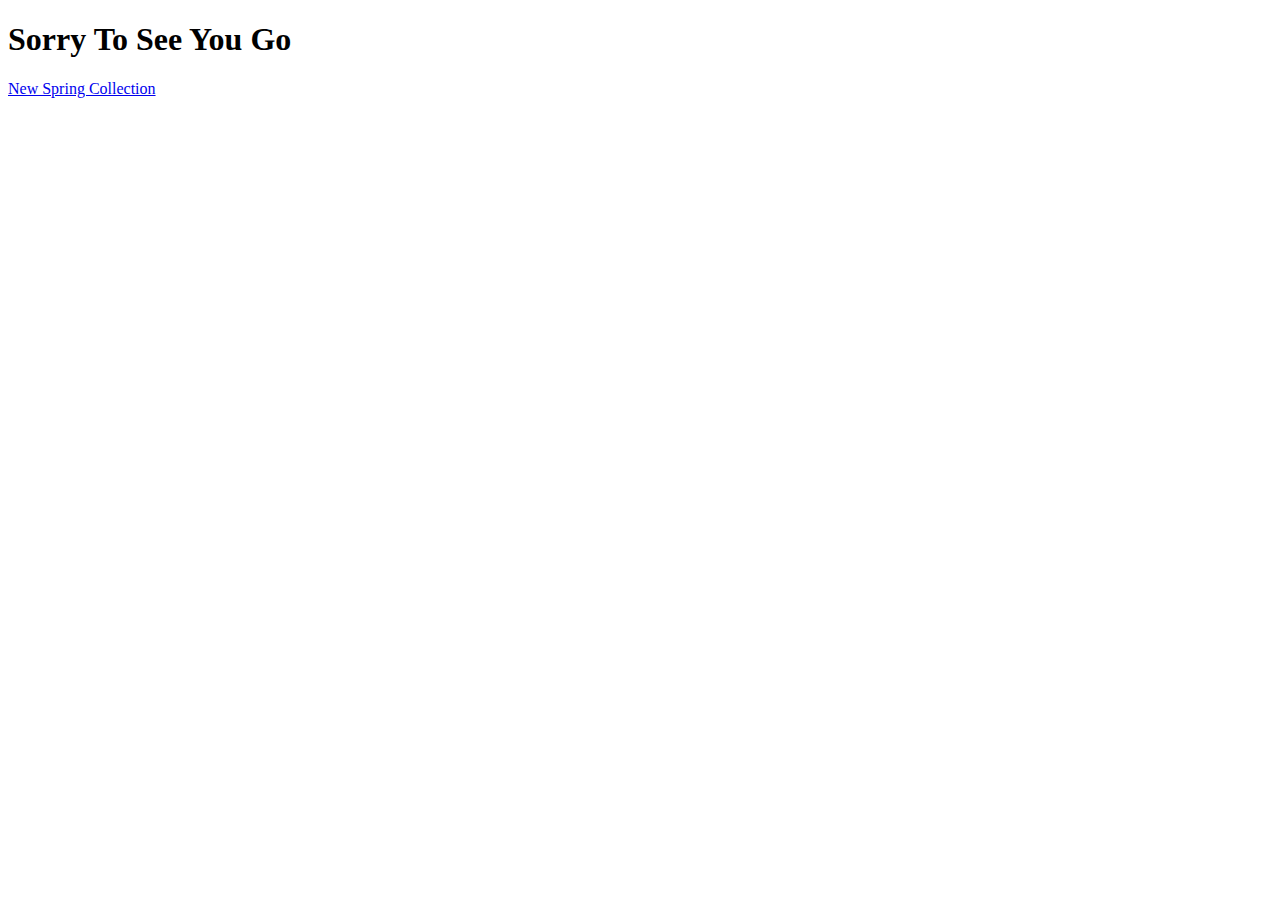
==== index.html @ 51b89e14 "ydl landing page" ====
<!DOCTYPE html>
<html land="en">
<head>
  <meta charset="UTF-8">
  <meta name="viewport" content="width=device-width, initial-scale=1.0">
  <meta http-equiv="X-UA-Compatible" content="ie=edge">
  <link rel= "stylesheet" href="C:\Users\willi\Documents\GitHub\goodwinroi.github.io\goodwinroi.github.io\style.css">
  <title> Yoga Design Lab </title>

  </head>
  <body>
    <header id="showcase">
    <h1> Sorry To See You Go </h1>
    <a href="https://yogadesignlab.com/product-category/united-states/" class="button"> New Spring Collection</a>
    </header>









    </body>




</html>
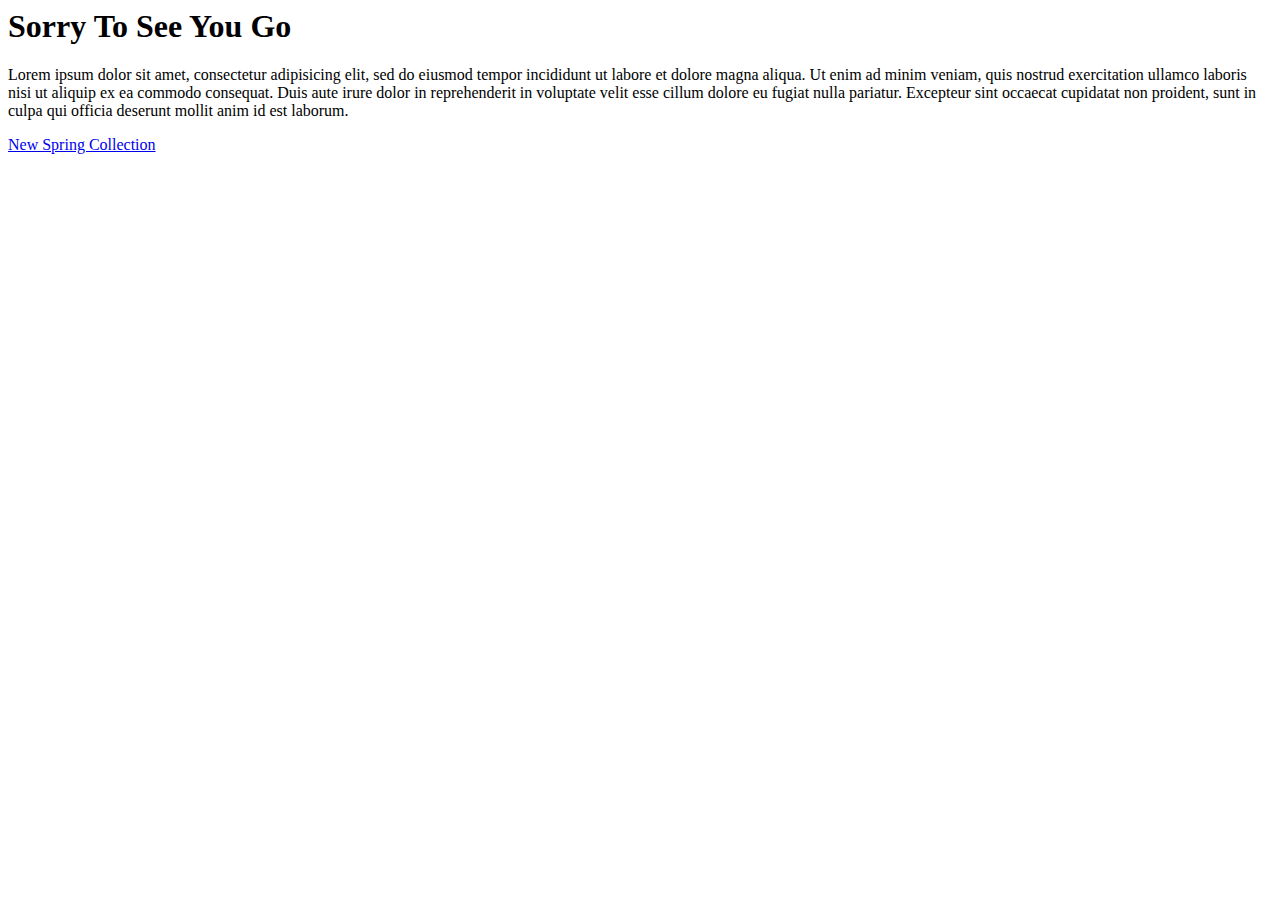
==== commit 048fe8ee: "Update index.html" ====
--- a/index.html
+++ b/index.html
@@ -1,30 +1,19 @@
-<!DOCTYPE html>
+<DOCTYPE html>
 <html land="en">
 <head>
   <meta charset="UTF-8">
   <meta name="viewport" content="width=device-width, initial-scale=1.0">
   <meta http-equiv="X-UA-Compatible" content="ie=edge">
-  <link rel= "stylesheet" href="C:\Users\willi\Documents\GitHub\goodwinroi.github.io\goodwinroi.github.io\style.css">
+  <link rel= "stylesheet" href="C:\Users\willi\Documents\GitHub\goodwinroi.github.io\Salvaje-Bill.github.io\style.css">
   <title> Yoga Design Lab </title>
 
   </head>
   <body>
     <header id="showcase">
     <h1> Sorry To See You Go </h1>
+    <p>Lorem ipsum dolor sit amet, consectetur adipisicing elit, sed do eiusmod tempor incididunt ut labore et dolore magna aliqua. Ut enim ad minim veniam, quis nostrud exercitation ullamco laboris nisi ut aliquip ex ea commodo consequat. Duis aute irure dolor in reprehenderit in voluptate velit esse cillum dolore eu fugiat nulla pariatur. Excepteur sint occaecat cupidatat non proident, sunt in culpa qui officia deserunt mollit anim id est laborum.</p>
     <a href="https://yogadesignlab.com/product-category/united-states/" class="button"> New Spring Collection</a>
     </header>
 
-
-
-
-
-
-
-
-
     </body>
-
-
-
-
 </html>
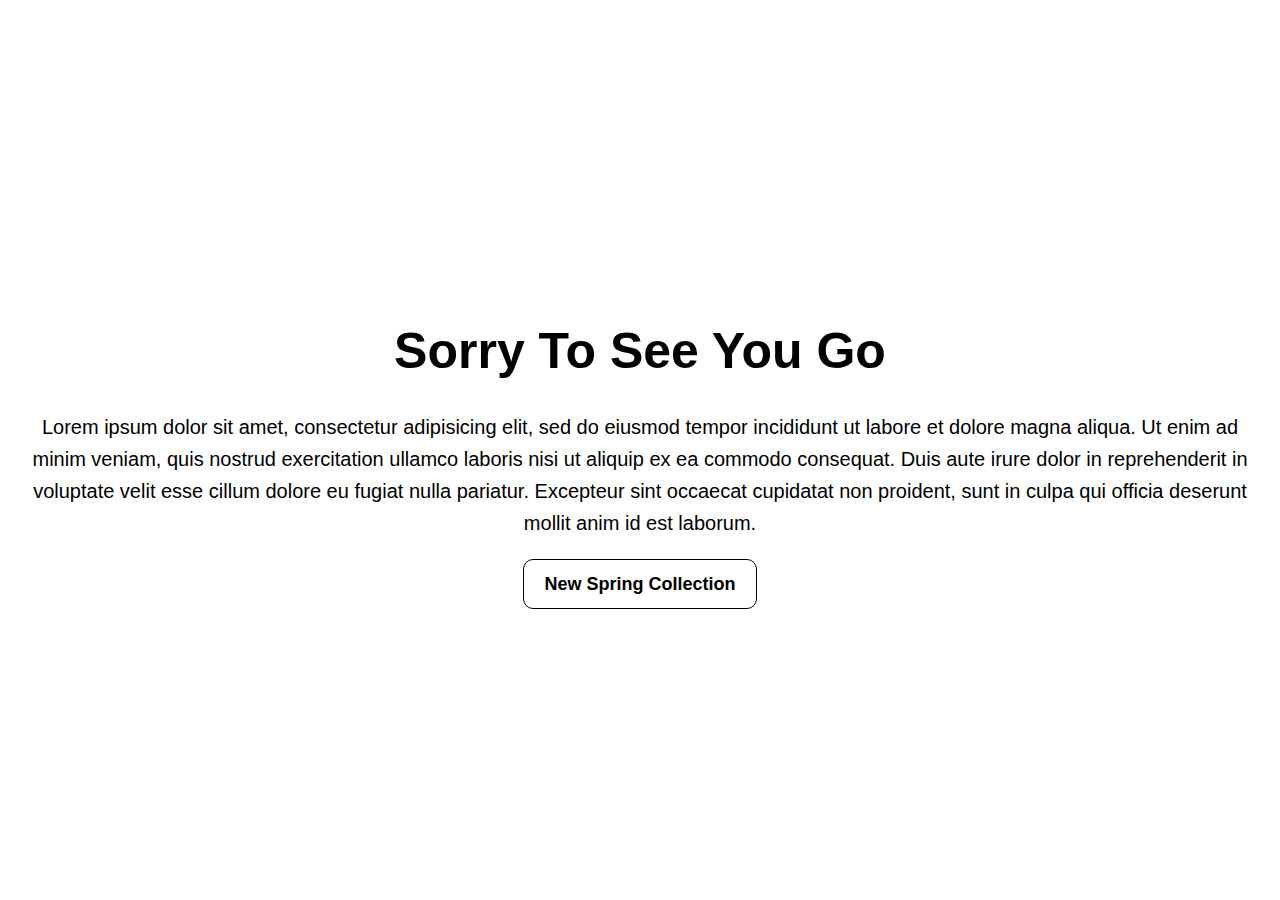
==== commit 874b2d2a: "hopefull" ====
--- a/index.html
+++ b/index.html
@@ -4,7 +4,7 @@
   <meta charset="UTF-8">
   <meta name="viewport" content="width=device-width, initial-scale=1.0">
   <meta http-equiv="X-UA-Compatible" content="ie=edge">
-  <link rel= "stylesheet" href="C:\Users\willi\Documents\GitHub\goodwinroi.github.io\Salvaje-Bill.github.io\style.css">
+  <link rel= "stylesheet" type="text/css" href="./style.css">
   <title> Yoga Design Lab </title>
 
   </head>
--- a/style.css
+++ b/style.css
@@ -0,0 +1,53 @@
+/* style.css */
+
+*{
+  margin:0;
+  padding:0;
+}
+body{
+  margin:0;
+  font-family: Arial, "Helvetica Neue" , Helvetica, sans-serif;
+  font-size: 17px;
+  color: #000000;
+  line-height: 1.6;
+}
+
+#showcase{
+  background-image: url('https://drive.google.com/uc?id=1SBmdS_BoBeLalKZex_qKbU0UAKtSDsR5');
+  background-size:cover;
+  background-position:center;
+  height: 100vh;
+  display:flex;
+  flex-direction:column;
+  justify-content:center;
+  align-items:center;
+  text-align:center;
+  padding:0 20px;
+}
+
+#showcase h1{
+  font-size: 50px;
+  line-height: 1.2;
+  padding: 30 0 30 0;
+}
+
+#showcase p{
+  font-size: 20px;
+}
+
+#showcase .button{
+font-size: 18px;
+text-decoration: none ;
+font-weight: bold;
+color: #000000;
+border: #000000 1px solid;
+padding: 10px 20px;
+border-radius: 10px;
+margin-top:20px;
+
+}
+
+#showcase .button:hover {
+  background:#000000;
+  color: #ffffff;
+}
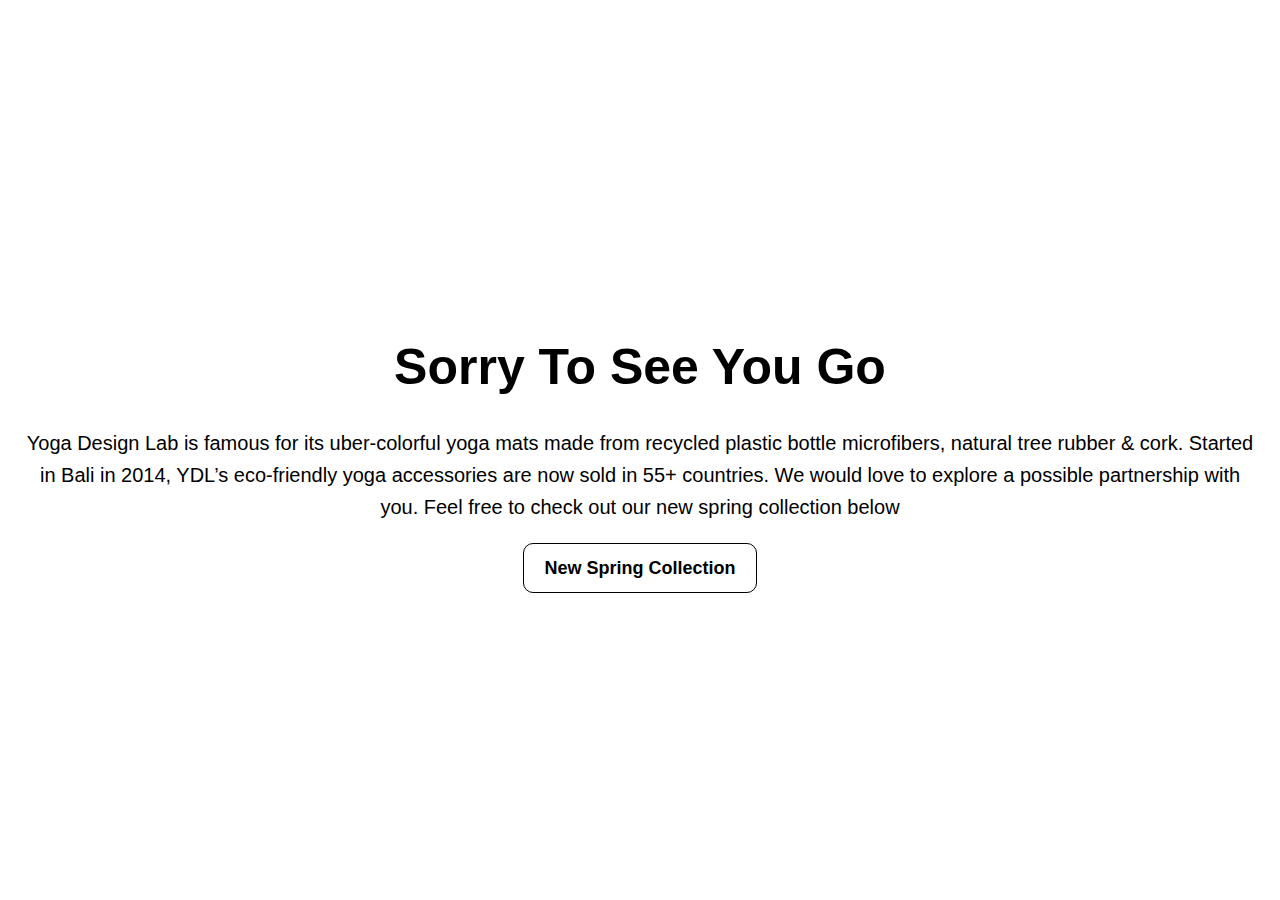
==== commit f2540f01: "ydl landing" ====
--- a/index.html
+++ b/index.html
@@ -11,7 +11,8 @@
   <body>
     <header id="showcase">
     <h1> Sorry To See You Go </h1>
-    <p>Lorem ipsum dolor sit amet, consectetur adipisicing elit, sed do eiusmod tempor incididunt ut labore et dolore magna aliqua. Ut enim ad minim veniam, quis nostrud exercitation ullamco laboris nisi ut aliquip ex ea commodo consequat. Duis aute irure dolor in reprehenderit in voluptate velit esse cillum dolore eu fugiat nulla pariatur. Excepteur sint occaecat cupidatat non proident, sunt in culpa qui officia deserunt mollit anim id est laborum.</p>
+    <p> Yoga Design Lab is famous for its uber-colorful yoga mats made from recycled plastic bottle microfibers, natural tree rubber & cork. Started in Bali in 2014, YDL’s eco-friendly yoga accessories are now sold in 55+ countries.
+    We would love to explore a possible partnership with you. Feel free to check out our new spring collection below</p>
     <a href="https://yogadesignlab.com/product-category/united-states/" class="button"> New Spring Collection</a>
     </header>
 
